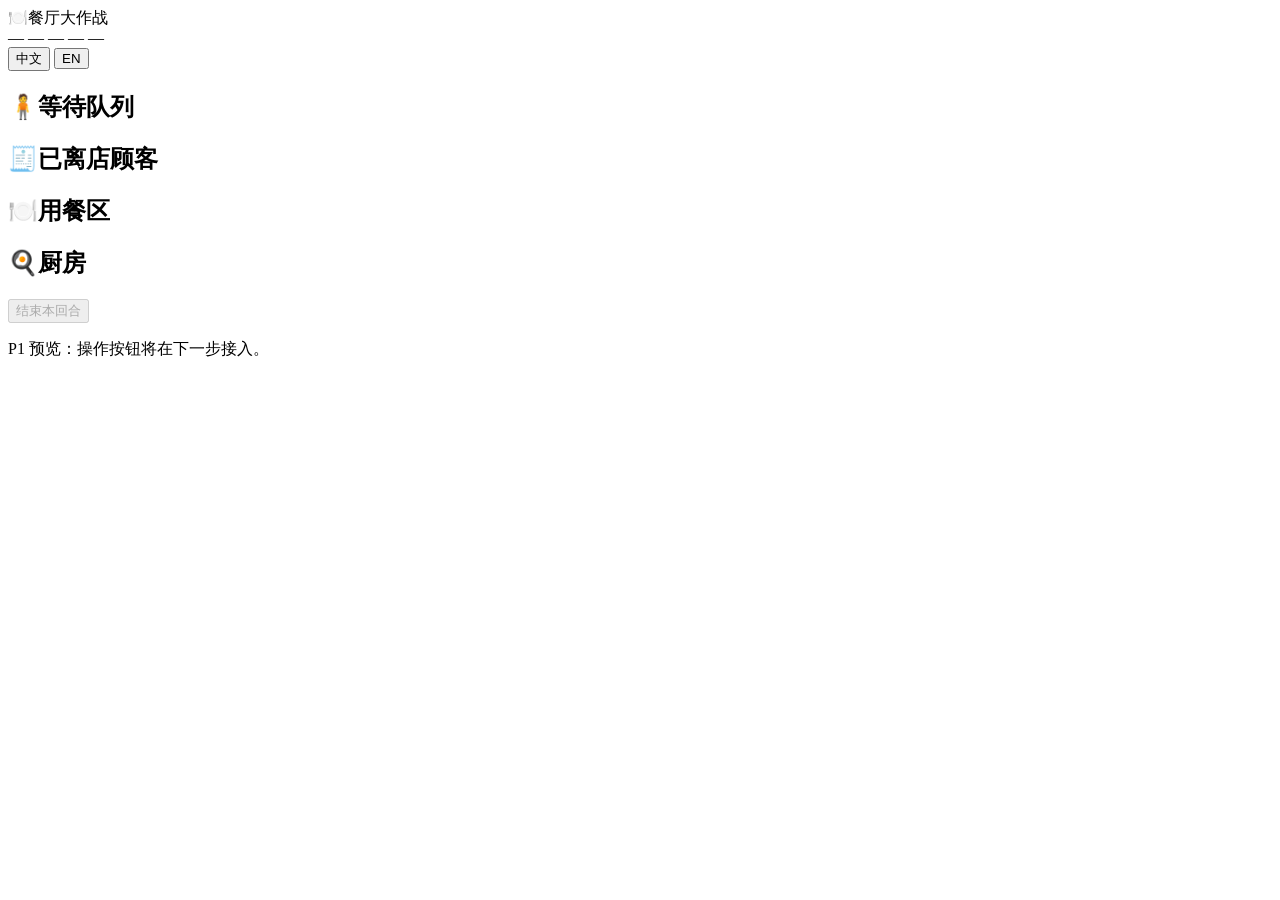
==== stage-3/web/index.html @ 7b313c4a "Add optional web UI boundary (P1: state rendering + bilingual skeleton) Restaurant Rush gets a brows" ====
<!DOCTYPE html>
<html lang="zh">
<head>
<meta charset="utf-8">
<meta name="viewport" content="width=device-width, initial-scale=1">
<title>Restaurant Rush</title>
<link rel="stylesheet" href="/style.css">
</head>
<body>

<header class="topbar">
  <div class="brand"><span class="logo">🍽️</span><span data-i18n="appTitle">餐厅大作战</span></div>
  <div class="chips">
    <span class="chip" id="chipTurn">—</span>
    <span class="chip" id="chipRevenue">—</span>
    <span class="chip" id="chipPaid">—</span>
    <span class="chip" id="chipSat">—</span>
    <span class="chip" id="chipHappyHour">—</span>
  </div>
  <div class="lang-switch">
    <button type="button" data-lang="zh" class="lang-btn active">中文</button>
    <button type="button" data-lang="en" class="lang-btn">EN</button>
  </div>
</header>

<div id="phaseBanner" class="phase-banner"></div>

<main class="board">
  <div class="column">
    <section class="card" id="queueCard">
      <h2><span class="icon">🧍</span><span data-i18n="queueTitle">等待队列</span></h2>
      <div id="queueList" class="stack"></div>
    </section>
    <section class="card" id="historyCard">
      <h2><span class="icon">🧾</span><span data-i18n="historyTitle">已离店顾客</span></h2>
      <div id="historyList" class="stack"></div>
    </section>
  </div>

  <section class="card tables-card" id="tablesCard">
    <h2><span class="icon">🍽️</span><span data-i18n="tablesTitle">用餐区</span></h2>
    <div id="tableList" class="table-grid"></div>
  </section>

  <section class="card" id="kitchenCard">
    <h2><span class="icon">🍳</span><span data-i18n="kitchenTitle">厨房</span></h2>
    <div id="orderList" class="stack"></div>
  </section>
</main>

<footer class="actionbar" id="actionbar">
  <div id="actionRows"></div>
  <div class="actionbar-bottom">
    <div class="toast" id="toast" role="status"></div>
    <button type="button" class="end-turn" id="endTurnBtn" disabled data-i18n="endTurn">结束本回合</button>
  </div>
  <p class="hint" data-i18n="p1Hint">P1 预览：操作按钮将在下一步接入。</p>
</footer>

<script src="/app.js"></script>
</body>
</html>
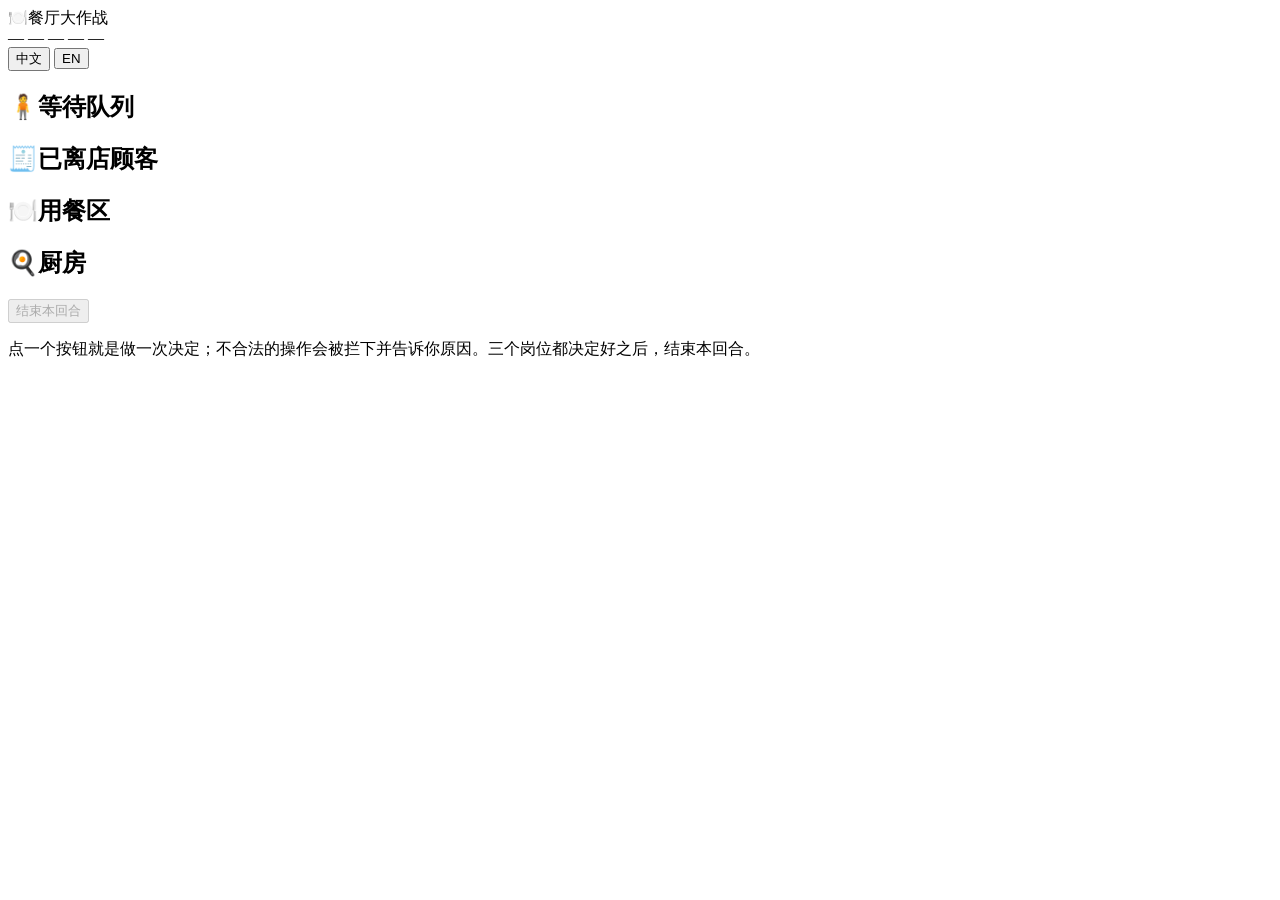
==== commit 9679e6d6: "Wire the web UI to the game (P2): fully playable, and integration notes - The four decision groups n" ====
--- a/stage-3/web/index.html
+++ b/stage-3/web/index.html
@@ -49,12 +49,13 @@
 </main>
 
 <footer class="actionbar" id="actionbar">
+  <div id="startPanel" class="start-panel" hidden></div>
   <div id="actionRows"></div>
   <div class="actionbar-bottom">
     <div class="toast" id="toast" role="status"></div>
     <button type="button" class="end-turn" id="endTurnBtn" disabled data-i18n="endTurn">结束本回合</button>
   </div>
-  <p class="hint" data-i18n="p1Hint">P1 预览：操作按钮将在下一步接入。</p>
+  <p class="hint" data-i18n="hint">点一个按钮就是做一次决定；不合法的操作会被拦下并告诉你原因。三个岗位都决定好之后，结束本回合。</p>
 </footer>
 
 <script src="/app.js"></script>
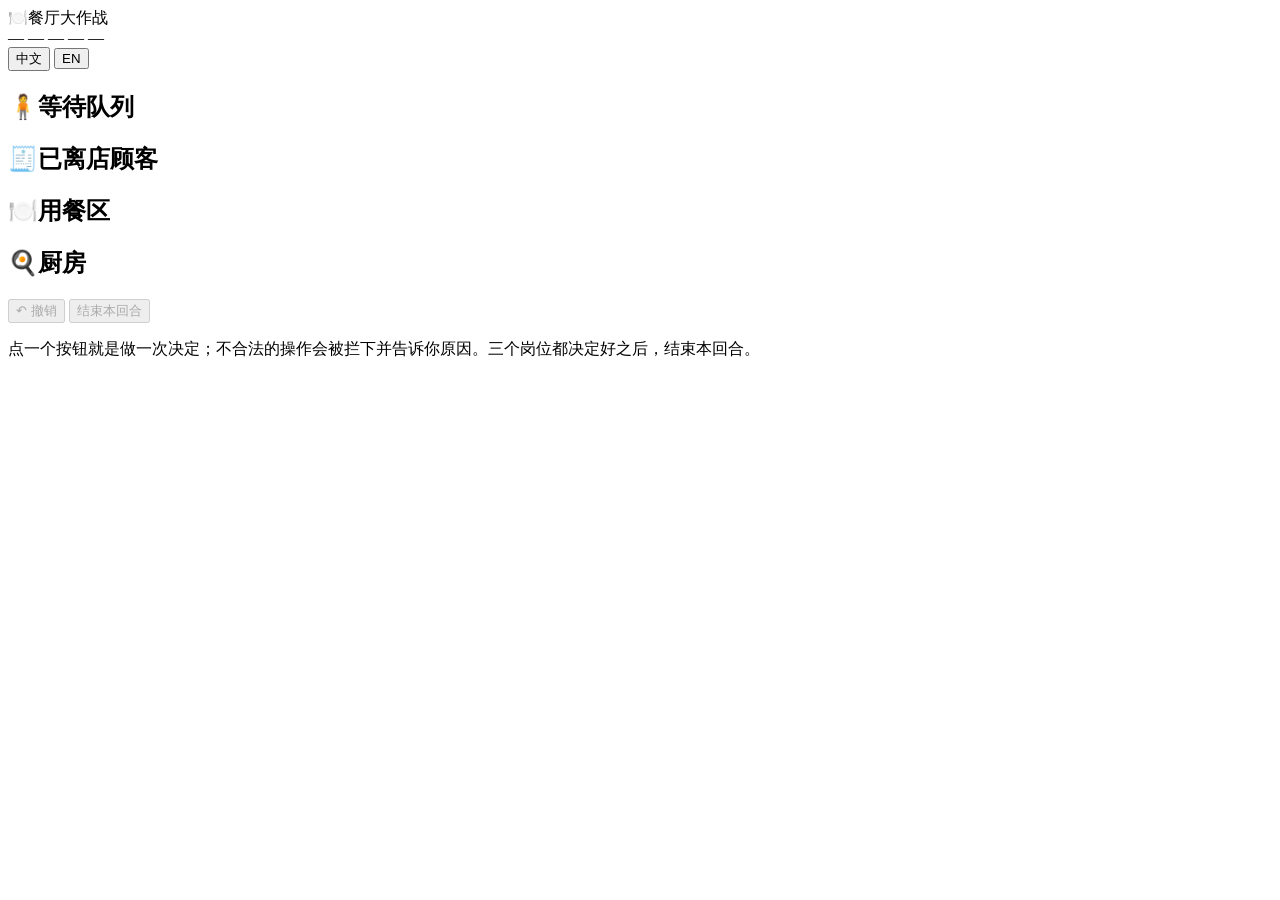
==== commit 4c45d858: "Add undo: step back one action from the web UI The engine has no undo, and giving it one would mean " ====
--- a/stage-3/web/index.html
+++ b/stage-3/web/index.html
@@ -53,6 +53,7 @@
   <div id="actionRows"></div>
   <div class="actionbar-bottom">
     <div class="toast" id="toast" role="status"></div>
+    <button type="button" class="undo" id="undoBtn" disabled data-i18n="undo">↶ 撤销</button>
     <button type="button" class="end-turn" id="endTurnBtn" disabled data-i18n="endTurn">结束本回合</button>
   </div>
   <p class="hint" data-i18n="hint">点一个按钮就是做一次决定；不合法的操作会被拦下并告诉你原因。三个岗位都决定好之后，结束本回合。</p>
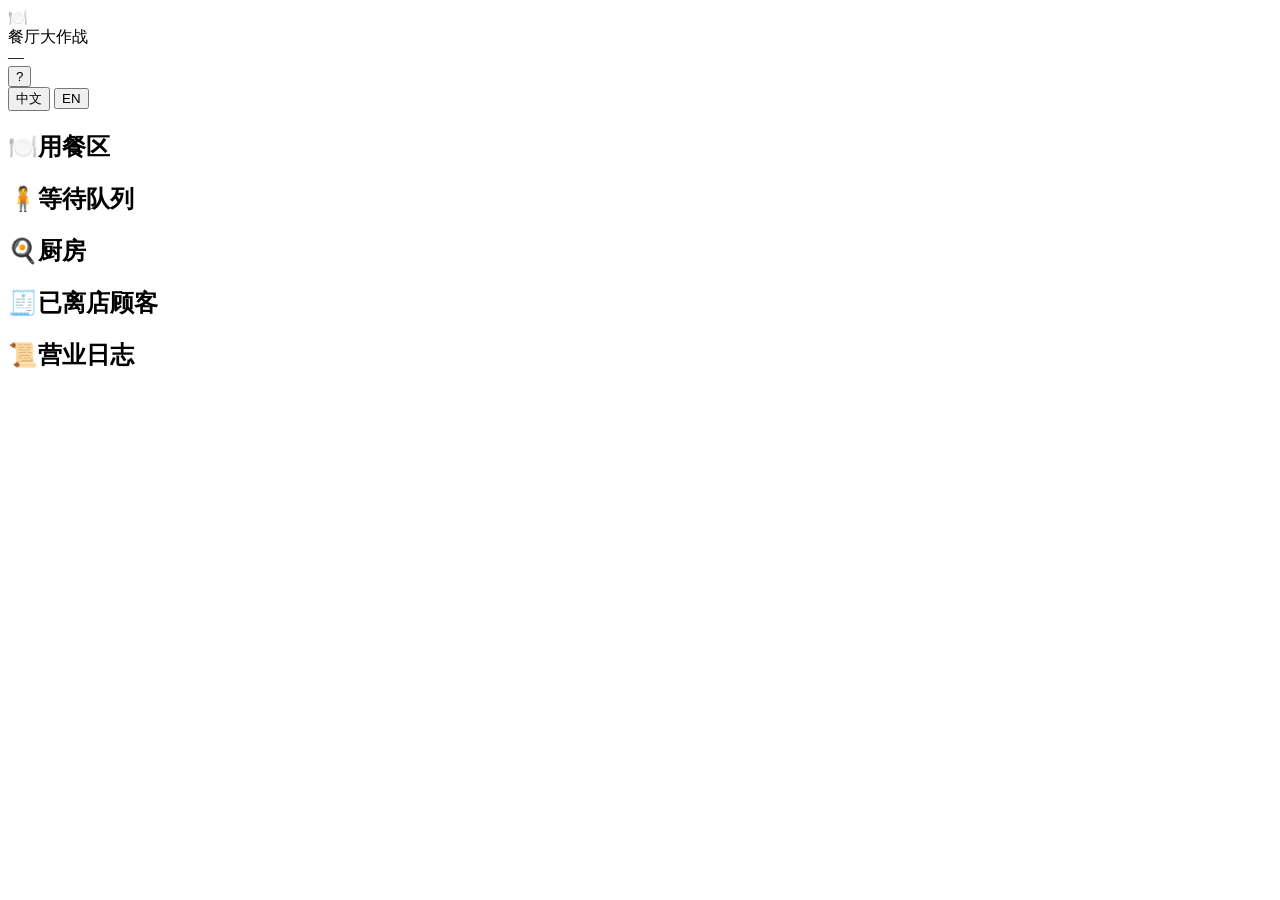
==== commit 6b1577b0: "Redesign the web UI to follow the new console presentation The page now mirrors ConsoleView: a welco" ====
--- a/stage-3/web/index.html
+++ b/stage-3/web/index.html
@@ -4,60 +4,81 @@
 <meta charset="utf-8">
 <meta name="viewport" content="width=device-width, initial-scale=1">
 <title>Restaurant Rush</title>
+<link rel="icon" href="data:image/svg+xml,<svg xmlns='http://www.w3.org/2000/svg' viewBox='0 0 100 100'><text y='.9em' font-size='90'>🍽️</text></svg>">
 <link rel="stylesheet" href="/style.css">
 </head>
 <body>
 
 <header class="topbar">
-  <div class="brand"><span class="logo">🍽️</span><span data-i18n="appTitle">餐厅大作战</span></div>
-  <div class="chips">
-    <span class="chip" id="chipTurn">—</span>
-    <span class="chip" id="chipRevenue">—</span>
-    <span class="chip" id="chipPaid">—</span>
-    <span class="chip" id="chipSat">—</span>
-    <span class="chip" id="chipHappyHour">—</span>
+  <div class="brand">
+    <span class="logo" aria-hidden="true">🍽️</span>
+    <div>
+      <div class="brand-title" data-i18n="appTitle">餐厅大作战</div>
+      <div class="brand-sub" id="stageName"></div>
+    </div>
   </div>
-  <div class="lang-switch">
-    <button type="button" data-lang="zh" class="lang-btn active">中文</button>
-    <button type="button" data-lang="en" class="lang-btn">EN</button>
+  <div class="turn-track" id="turnTrack" aria-live="polite">
+    <div class="turn-label" id="turnLabel">—</div>
+    <div class="turn-ticks" id="turnTicks"></div>
+  </div>
+  <div class="top-actions">
+    <button type="button" class="icon-btn" id="helpBtn" data-i18n-title="helpTitle" title="玩法说明">?</button>
+    <div class="lang-switch" role="group" aria-label="Language">
+      <button type="button" data-lang="zh" class="lang-btn active">中文</button>
+      <button type="button" data-lang="en" class="lang-btn">EN</button>
+    </div>
   </div>
 </header>
 
-<div id="phaseBanner" class="phase-banner"></div>
+<div class="offline" id="offline" hidden></div>
+
+<section class="goals" id="goals" aria-label="Goals"></section>
 
 <main class="board">
-  <div class="column">
-    <section class="card" id="queueCard">
-      <h2><span class="icon">🧍</span><span data-i18n="queueTitle">等待队列</span></h2>
-      <div id="queueList" class="stack"></div>
-    </section>
-    <section class="card" id="historyCard">
-      <h2><span class="icon">🧾</span><span data-i18n="historyTitle">已离店顾客</span></h2>
-      <div id="historyList" class="stack"></div>
-    </section>
-  </div>
+  <aside class="control" id="control">
+    <section class="card turn-card" id="turnCard"></section>
+  </aside>
 
-  <section class="card tables-card" id="tablesCard">
+  <section class="card area-dining">
     <h2><span class="icon">🍽️</span><span data-i18n="tablesTitle">用餐区</span></h2>
     <div id="tableList" class="table-grid"></div>
   </section>
 
-  <section class="card" id="kitchenCard">
-    <h2><span class="icon">🍳</span><span data-i18n="kitchenTitle">厨房</span></h2>
+  <section class="card area-queue">
+    <h2><span class="icon">🧍</span><span data-i18n="queueTitle">等待队列</span><span class="count" id="queueCount"></span></h2>
+    <div id="queueList" class="stack"></div>
+    <p class="note" id="arrivalNote"></p>
+  </section>
+
+  <section class="card area-kitchen">
+    <h2><span class="icon">🍳</span><span data-i18n="kitchenTitle">厨房</span><span class="count" id="kitchenCount"></span></h2>
     <div id="orderList" class="stack"></div>
+  </section>
+
+  <section class="card area-history">
+    <h2><span class="icon">🧾</span><span data-i18n="historyTitle">已离店顾客</span></h2>
+    <div id="historyList" class="stack"></div>
+  </section>
+
+  <section class="card area-log">
+    <h2><span class="icon">📜</span><span data-i18n="logTitle">营业日志</span></h2>
+    <div id="logList" class="log"></div>
   </section>
 </main>
 
-<footer class="actionbar" id="actionbar">
-  <div id="startPanel" class="start-panel" hidden></div>
-  <div id="actionRows"></div>
-  <div class="actionbar-bottom">
-    <div class="toast" id="toast" role="status"></div>
-    <button type="button" class="undo" id="undoBtn" disabled data-i18n="undo">↶ 撤销</button>
-    <button type="button" class="end-turn" id="endTurnBtn" disabled data-i18n="endTurn">结束本回合</button>
+<div class="toast" id="toast" role="status" aria-live="polite"></div>
+
+<div class="overlay" id="welcome" hidden>
+  <div class="dialog" role="dialog" aria-modal="true" aria-labelledby="welcomeTitle">
+    <div id="welcomeBody"></div>
   </div>
-  <p class="hint" data-i18n="hint">点一个按钮就是做一次决定；不合法的操作会被拦下并告诉你原因。三个岗位都决定好之后，结束本回合。</p>
-</footer>
+</div>
+
+<div class="overlay" id="results" hidden>
+  <div class="dialog" role="dialog" aria-modal="true" aria-labelledby="resultsTitle">
+    <div id="resultsBody"></div>
+  </div>
+</div>
 
 <script src="/app.js"></script>
 </body>
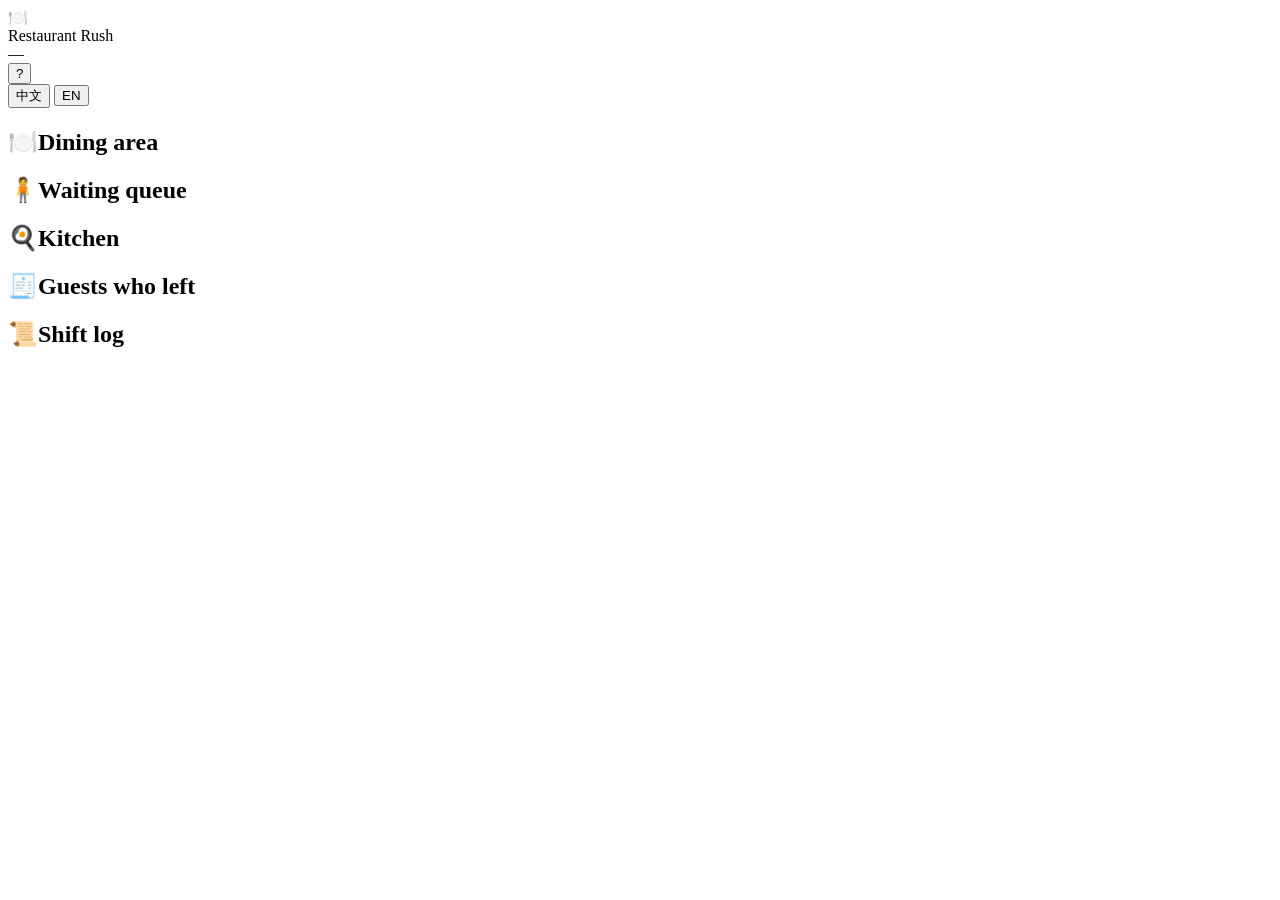
==== commit 10847c87: "Make English the default language of the web UI A first visit now opens in English; a saved choice o" ====
--- a/stage-3/web/index.html
+++ b/stage-3/web/index.html
@@ -1,5 +1,5 @@
 <!DOCTYPE html>
-<html lang="zh">
+<html lang="en">
 <head>
 <meta charset="utf-8">
 <meta name="viewport" content="width=device-width, initial-scale=1">
@@ -13,7 +13,7 @@
   <div class="brand">
     <span class="logo" aria-hidden="true">🍽️</span>
     <div>
-      <div class="brand-title" data-i18n="appTitle">餐厅大作战</div>
+      <div class="brand-title" data-i18n="appTitle">Restaurant Rush</div>
       <div class="brand-sub" id="stageName"></div>
     </div>
   </div>
@@ -22,10 +22,11 @@
     <div class="turn-ticks" id="turnTicks"></div>
   </div>
   <div class="top-actions">
-    <button type="button" class="icon-btn" id="helpBtn" data-i18n-title="helpTitle" title="玩法说明">?</button>
+    <div class="stage-switch" id="stageSwitch" role="group" data-i18n-title="stagePickerTitle" title="Choose a stage"></div>
+    <button type="button" class="icon-btn" id="helpBtn" data-i18n-title="helpTitle" title="How to play">?</button>
     <div class="lang-switch" role="group" aria-label="Language">
-      <button type="button" data-lang="zh" class="lang-btn active">中文</button>
-      <button type="button" data-lang="en" class="lang-btn">EN</button>
+      <button type="button" data-lang="zh" class="lang-btn">中文</button>
+      <button type="button" data-lang="en" class="lang-btn active">EN</button>
     </div>
   </div>
 </header>
@@ -40,28 +41,28 @@
   </aside>
 
   <section class="card area-dining">
-    <h2><span class="icon">🍽️</span><span data-i18n="tablesTitle">用餐区</span></h2>
+    <h2><span class="icon">🍽️</span><span data-i18n="tablesTitle">Dining area</span></h2>
     <div id="tableList" class="table-grid"></div>
   </section>
 
   <section class="card area-queue">
-    <h2><span class="icon">🧍</span><span data-i18n="queueTitle">等待队列</span><span class="count" id="queueCount"></span></h2>
+    <h2><span class="icon">🧍</span><span data-i18n="queueTitle">Waiting queue</span><span class="count" id="queueCount"></span></h2>
     <div id="queueList" class="stack"></div>
     <p class="note" id="arrivalNote"></p>
   </section>
 
   <section class="card area-kitchen">
-    <h2><span class="icon">🍳</span><span data-i18n="kitchenTitle">厨房</span><span class="count" id="kitchenCount"></span></h2>
+    <h2><span class="icon">🍳</span><span data-i18n="kitchenTitle">Kitchen</span><span class="count" id="kitchenCount"></span></h2>
     <div id="orderList" class="stack"></div>
   </section>
 
   <section class="card area-history">
-    <h2><span class="icon">🧾</span><span data-i18n="historyTitle">已离店顾客</span></h2>
+    <h2><span class="icon">🧾</span><span data-i18n="historyTitle">Guests who left</span></h2>
     <div id="historyList" class="stack"></div>
   </section>
 
   <section class="card area-log">
-    <h2><span class="icon">📜</span><span data-i18n="logTitle">营业日志</span></h2>
+    <h2><span class="icon">📜</span><span data-i18n="logTitle">Shift log</span></h2>
     <div id="logList" class="log"></div>
   </section>
 </main>
